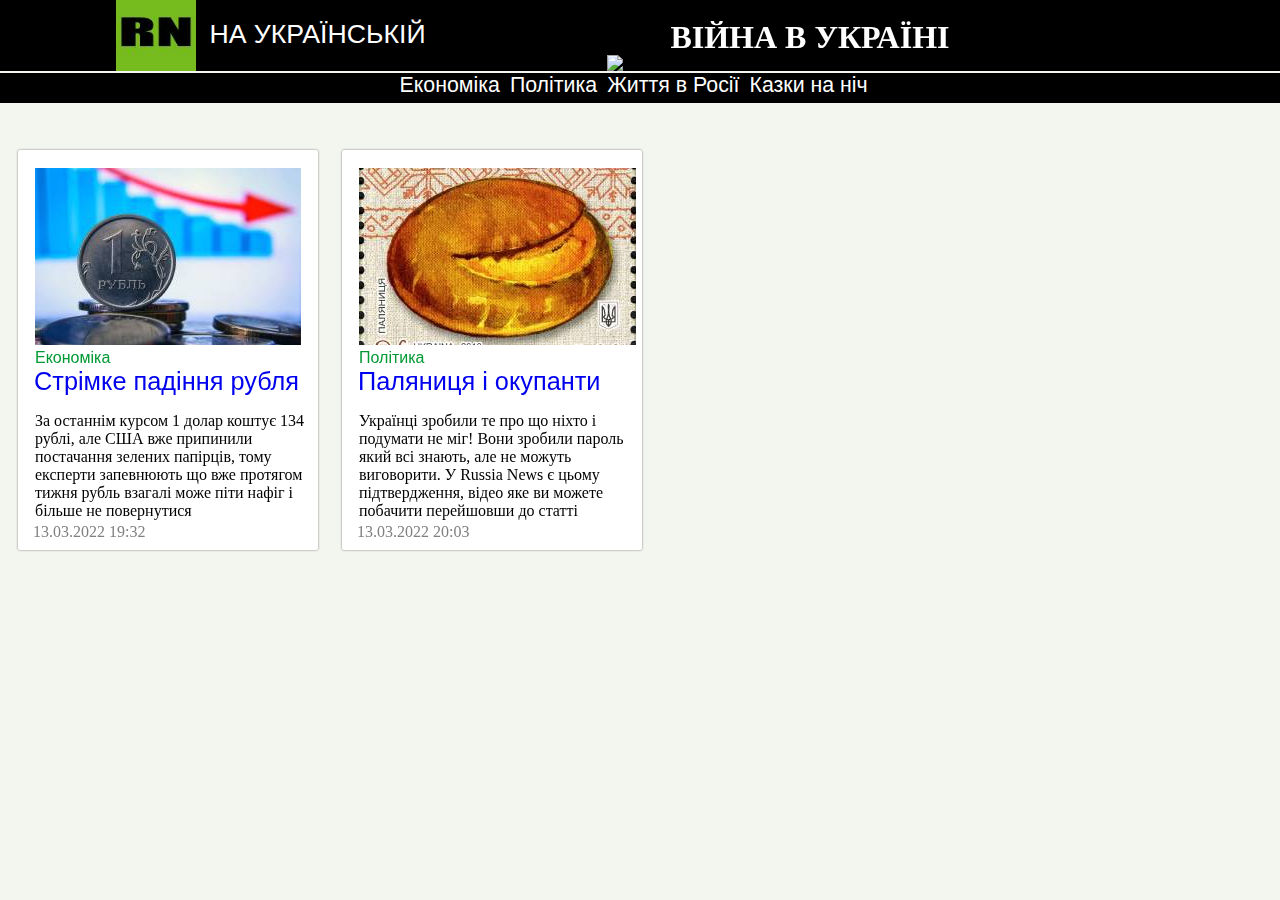
==== index.html @ 1d498664 "version 1.0" ====
<!DOCTYPE html>
<html lang="ua">
<head>
	<meta charset="utf-8">
	<meta name="viewport" content="width=device-width, initial-scale=1">
	<title>Russia News</title>
	<link rel="stylesheet" type="text/css" href="style.css">
</head>
<body>
<div class="header">
	<span class="i"><img src="rn.jpg" id="rn"><span id="onUa">НА УКРАЇНСЬКІЙ</span><a href="warInUkraine" id="warInUkraine"><span id="donbas"><img src="https://cdnru.rt.com/static/img/ukraina/header_banner.jpg"><h1 id="warInUkraineTXT">ВІЙНА В УКРАЇНІ</h1><span></a></span>
	<nav class="nav" align="center">
		<a href="economics.html" class="navT">Економіка</a>   <a href="politicks.html" class="navT">Політика</a>   
        <a href="lifeinrussia.html" class="navT">Життя в Росії</a>    <a href="https://russian.rt.com/" class="navT">Казки на ніч</a>
	</nav>
</div>
<div class="news">
	<div class="new" id="ruble"><br><img src="ruble.jpg" id="rubleI"><a href="economics.html" class="theme">Економіка</a><br><a href="ruble.html" id="rubleA">Стрімке падіння рубля<a><p id="rubleT">За останнім курсом 1 долар коштує 134 рублі, але США вже припинили постачання зелених папірців, тому експерти запевнюють що вже протягом тижня рубль взагалі може піти нафіг і більше не повернутися</p><p class="date">13.03.2022 19:32</p></div>
	<div class="new" id="ruble"><br><img src="palanyca.jpg" id="rubleI"><a href="politicks.html" class="theme">Політика</a><br><a href="palanyca.html" id="rubleA">Паляниця і окупанти<a><p id="rubleT">Українці зробили те про що ніхто і подумати не міг! Вони зробили пароль який всі знають, але не можуть виговорити. У Russia News є цьому підтвердження, відео яке ви можете побачити перейшовши до статті</p><p class="date">13.03.2022 20:03</p></div>
</div>
</body>
</html>
---- style.css ----
body{
     background-color: #f3f5ef;
}
.header{
     z-index: 1;
     position: fixed;
     top: -1%;
     left: -1%;
     width: 101vw;
     height: 80px;
     background-color: black;
}
#warInUkraine{
     text-decoration: none;
}
.news{
     animation: all 0.5s 1;
     margin-top: 140px;
     text-decoration: none;
}
@keyframes all{
     0%{
          margin-top: 220px;
          opacity: 0;
     }
     100%{
          margin-top: 140px;

     }
}
#rn{
     position: relative;
     left: 10%;
     height: 80px;
}
.i{
     display: inline;
}
#onUa{
     color: white;
     font-size: 20pt;
     position: relative;
     top: -28px;
     left: 11%;
     font-family: 'Helvetica';
}
.nav{
     background-color: black;
     position: fixed;
     top: 73px;
     left: -1%;
     width: 101vw;
     height: 30px;
      display: table-cell;
    vertical-align: middle
}
.navT{
     text-decoration: none;
     color: white;
     font-family: 'Helvetica';
     font-size: 16pt;
     margin: 3px;
}
.navT:hover{
     text-decoration: none;
     color: white;
     font-family: 'Helvetica';
     font-size: 17pt;
     color: gray;
     transition: all 0.3s ease;
}
#warInUkraineTXT{
     position: relative;
     top: -80px;
     left: 360PX;
     color: white;
}
#donbas{
     position: relative;
     left: 25%;
     max-width: 100px;
}
.new{
     display: inline-block;
     margin: 10px;
     background-color: white;
     height: 400px;
     width: 300px;
     border-radius: 2px;
     filter: drop-shadow(0px 0px 1px gray);
}
@media (max-width: 918px) {
  #donbas {
    display: none;
  }
}
@media (max-width: 496px) {
  .nav {
    background-color: black;
     position: fixed;
     top: 73px;
     left: -1%;
     width: 101vw;
     height: 50px;
      display: table-cell;
    vertical-align: middle
  }
}
@media (max-width: 671px) {
  .new {
    display: block;
    margin-left: auto;
    margin-right: auto;
  }
}
#rubleA{
     text-decoration: none;
     font-family: helvetica;
     font-size: 19pt;
     text-align: center;
     margin-left: 16px;
}
.theme{
     text-decoration: none;
     color: #093;
     font-family: helvetica;
     margin-left: 17px;
}
#rubleT{
     margin-left: 17px;
}
#rubleI{
     margin-left: 17px;
}
.date{
     color: gray;
     position: relative;
     bottom: 13px;
     left: 15px;
}
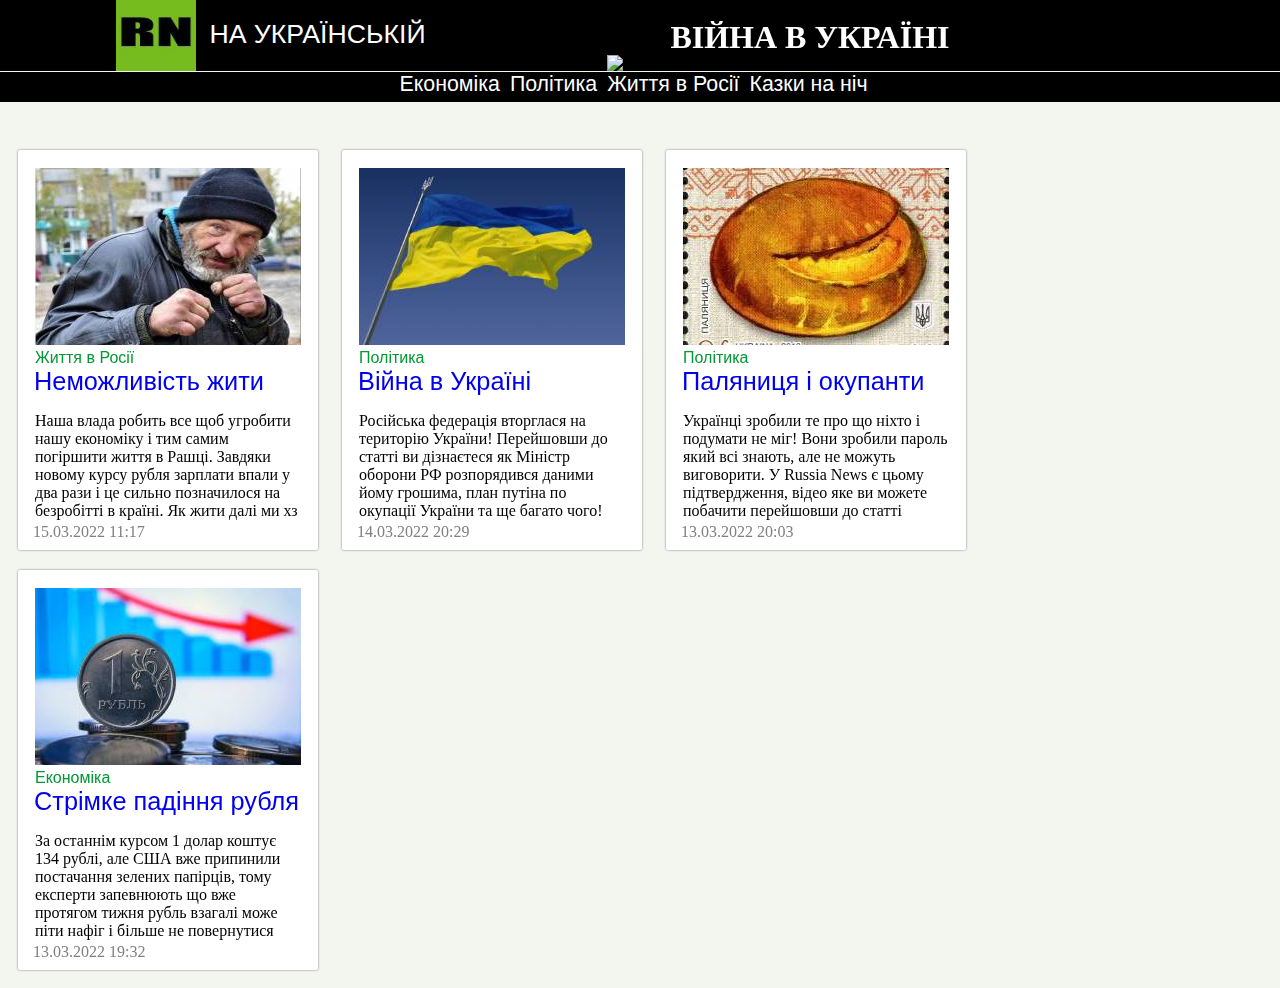
==== commit 460a5c1d: "2.0" ====
--- a/index.html
+++ b/index.html
@@ -1,22 +1,35 @@
 <!DOCTYPE html>
 <html lang="ua">
+
 <head>
-	<meta charset="utf-8">
-	<meta name="viewport" content="width=device-width, initial-scale=1">
-	<title>Russia News</title>
-	<link rel="stylesheet" type="text/css" href="style.css">
+  <meta charset="utf-8">
+  <meta name="viewport" content="width=device-width, initial-scale=1">
+  <title>Russia News</title>
+  <link rel="shortcut icon" href="rn.ico" type="image/x-icon">
+  <link rel="stylesheet" type="text/css" href="style.css">
 </head>
+
 <body>
-<div class="header">
-	<span class="i"><img src="rn.jpg" id="rn"><span id="onUa">НА УКРАЇНСЬКІЙ</span><a href="warInUkraine" id="warInUkraine"><span id="donbas"><img src="https://cdnru.rt.com/static/img/ukraina/header_banner.jpg"><h1 id="warInUkraineTXT">ВІЙНА В УКРАЇНІ</h1><span></a></span>
-	<nav class="nav" align="center">
-		<a href="economics.html" class="navT">Економіка</a>   <a href="politicks.html" class="navT">Політика</a>   
-        <a href="lifeinrussia.html" class="navT">Життя в Росії</a>    <a href="https://russian.rt.com/" class="navT">Казки на ніч</a>
-	</nav>
-</div>
-<div class="news">
-	<div class="new" id="ruble"><br><img src="ruble.jpg" id="rubleI"><a href="economics.html" class="theme">Економіка</a><br><a href="ruble.html" id="rubleA">Стрімке падіння рубля<a><p id="rubleT">За останнім курсом 1 долар коштує 134 рублі, але США вже припинили постачання зелених папірців, тому експерти запевнюють що вже протягом тижня рубль взагалі може піти нафіг і більше не повернутися</p><p class="date">13.03.2022 19:32</p></div>
-	<div class="new" id="ruble"><br><img src="palanyca.jpg" id="rubleI"><a href="politicks.html" class="theme">Політика</a><br><a href="palanyca.html" id="rubleA">Паляниця і окупанти<a><p id="rubleT">Українці зробили те про що ніхто і подумати не міг! Вони зробили пароль який всі знають, але не можуть виговорити. У Russia News є цьому підтвердження, відео яке ви можете побачити перейшовши до статті</p><p class="date">13.03.2022 20:03</p></div>
+  <div class="header">
+    <a href="index.html" class="main"><span class="i"><img src="rn.jpg" id="rn"><span id="onUa">НА УКРАЇНСЬКІЙ</span></a><a href="warInUkraine.html" id="warInUkraine"><span id="donbas"><img src="https://cdnru.rt.com/static/img/ukraina/header_banner.jpg"><h1 id="warInUkraineTXT">ВІЙНА В УКРАЇНІ</h1><span></a></span>
+    <nav class="nav" align="center">
+      <a href="economics.html" class="navT">Економіка</a> <a href="politicks.html" class="navT">Політика</a>
+      <a href="lifeinrussia.html" class="navT">Життя в Росії</a> <a href="https://russian.rt.com/" class="navT">Казки на ніч</a>
+    </nav>
+  </div>
+  <div class="news">
+    <div class="new" id="ruble">
+      <br><img src="bomz.jpg" id="rubleI"><a href="lifeinrussia.html" class="theme">Життя в Росії</a>
+      <br><a href="nemozlivistzity.html" id="rubleA">Неможливість жити<a><p id="rubleT">Наша влада робить все щоб угробити нашу економіку і тим самим погіршити життя в Рашці. Завдяки новому курсу рубля зарплати впали у два рази і це сильно позначилося на безробітті в країні. Як жити далі ми хз</p><p class="date">15.03.2022 11:17</p></div>
+  	<div class="new" id="ruble"><br><img src="Flag_of_Ukraine.jpg" id="rubleI"><a href="politicks.html" class="theme">Політика</a>
+      <br><a href="warInUkraine.html" id="rubleA">Війна в Україні<a><p id="rubleT">Російська федерація вторглася на територію України! Перейшовши до статті ви дізнаєтеся як Міністр оборони РФ розпорядився даними йому грошима, план путіна по окупації України та ще багато чого!</p><p class="date">14.03.2022 20:29</p></div>
+    
+	<div class="new" id="ruble"><br><img src="palanyca.jpg" id="rubleI"><a href="politicks.html" class="theme">Політика</a>
+      <br><a href="palanyca.html" id="rubleA">Паляниця і окупанти<a><p id="rubleT">Українці зробили те про що ніхто і подумати не міг! Вони зробили пароль який всі знають, але не можуть виговорити. У Russia News є цьому підтвердження, відео яке ви можете побачити перейшовши до статті</p><p class="date">13.03.2022 20:03</p></div>
+      	<div class="new" id="ruble">
+      <br><img src="ruble.jpg" id="rubleI"><a href="economics.html" class="theme">Економіка</a>
+      <br><a href="ruble.html" id="rubleA">Стрімке падіння рубля<a><p id="rubleT">За останнім курсом 1 долар коштує 134 рублі, але США вже припинили постачання зелених папірців, тому експерти запевнюють що вже протягом тижня рубль взагалі може піти нафіг і більше не повернутися</p><p class="date">13.03.2022 19:32</p></div>
+      	
 </div>
 </body>
 </html>--- a/style.css
+++ b/style.css
@@ -14,19 +14,8 @@
      text-decoration: none;
 }
 .news{
-     animation: all 0.5s 1;
      margin-top: 140px;
      text-decoration: none;
-}
-@keyframes all{
-     0%{
-          margin-top: 220px;
-          opacity: 0;
-     }
-     100%{
-          margin-top: 140px;
-
-     }
 }
 #rn{
      position: relative;
@@ -47,7 +36,7 @@
 .nav{
      background-color: black;
      position: fixed;
-     top: 73px;
+     top: 72px;
      left: -1%;
      width: 101vw;
      height: 30px;
@@ -65,7 +54,6 @@
      text-decoration: none;
      color: white;
      font-family: 'Helvetica';
-     font-size: 17pt;
      color: gray;
      transition: all 0.3s ease;
 }
@@ -97,12 +85,12 @@
 @media (max-width: 496px) {
   .nav {
     background-color: black;
-     position: fixed;
-     top: 73px;
-     left: -1%;
-     width: 101vw;
-     height: 50px;
-      display: table-cell;
+    position: fixed;
+    top: 70px;
+    left: -1%;
+    width: 101vw;
+    height: 50px;
+    display: table-cell;
     vertical-align: middle
   }
 }
@@ -111,6 +99,7 @@
     display: block;
     margin-left: auto;
     margin-right: auto;
+    height: 430px;
   }
 }
 #rubleA{
@@ -128,6 +117,7 @@
 }
 #rubleT{
      margin-left: 17px;
+     margin-right: 17px;
 }
 #rubleI{
      margin-left: 17px;
@@ -137,4 +127,78 @@
      position: relative;
      bottom: 13px;
      left: 15px;
+}
+#newsS{
+     margin-left: 10%;
+}
+.back{
+     background: black; /* Серый цвет фона */
+    color: #fff; /* Белый цвет текста */
+    padding: 0.5rem 1.5rem; /* Поля вокруг текста */
+    text-decoration: none; /* Убираем подчёркивание */
+    border-radius: 10px; /* Скругляем уголки */
+    outline: none;
+    border: 0;
+}
+@media (max-width: 990px) {
+  .back {
+      background: black; /* Серый цвет фона */
+    color: #fff; /* Белый цвет текста */
+    padding: 0.5rem 1.5rem; /* Поля вокруг текста */
+    text-decoration: none; /* Убираем подчёркивание */
+    border-radius: 10px; /* Скругляем уголки */
+    outline: none;
+    border: 0;
+    font-size: 20pt;
+  }
+}
+.video{
+     position: relative;
+     left: 65%;
+     top: -155px;
+}
+.article{
+     font-family: Verdana;
+}
+@media (max-width: 990px) {
+  .article {
+     font-family: Verdana;
+     font-size: 30pt;
+  }
+}
+.content{
+     font-family: Verdana;
+}
+@media (max-width: 990px) {
+  .content {
+     font-family: Verdana;
+     font-size: 15pt;
+     margin-right: 10%;
+  }
+}
+@media (max-width: 990px) {
+  .video {
+     position: relative;
+     left: 30%;
+     top: -75px;
+     margin-top: 100px;
+     margin-left: -70px;
+  }
+}
+.imgInContent{
+     width: 37%;
+}
+@media (max-width: 990px) {
+  .imgInContent {
+     width: 95%;
+  }
+}
+#flag{
+     position: relative;
+     left: 55%;
+     top: -860px;
+     width: 35%;
+}
+.main{
+     text-decoration: none;
 }